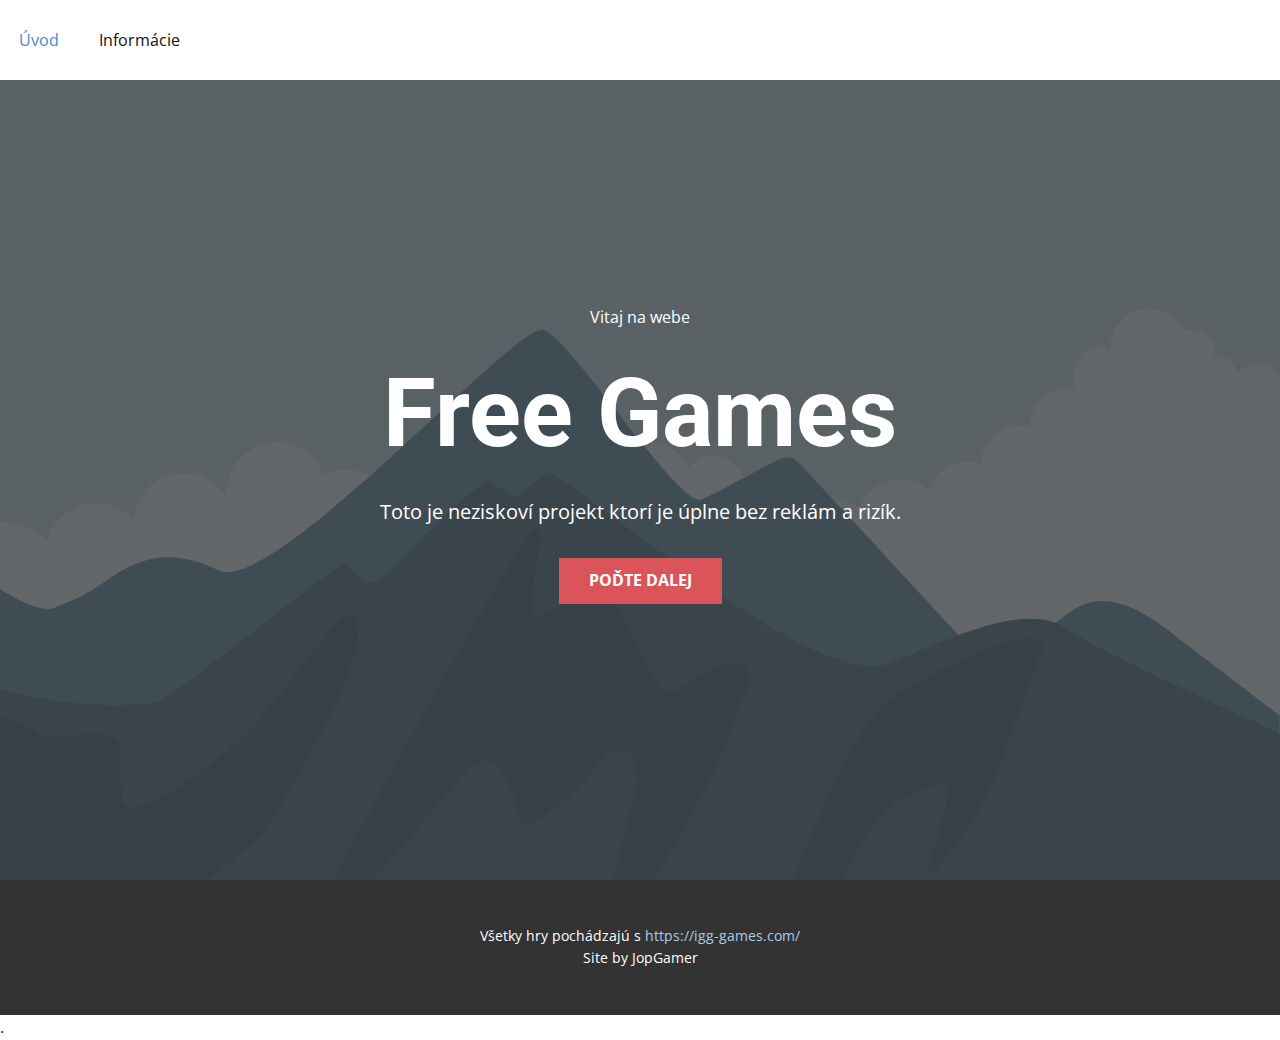
==== index.html @ d802b392 "2" ====
<!DOCTYPE html>
<html style="font-size: 16px;">
  <head>
  <!-- Global site tag (gtag.js) - Google Analytics -->
<script async src="https://www.googletagmanager.com/gtag/js?id=UA-173172376-1"></script>
<script>
  window.dataLayer = window.dataLayer || [];
  function gtag(){dataLayer.push(arguments);}
  gtag('js', new Date());

  gtag('config', 'UA-173172376-1');
</script>
<link rel="apple-touch-icon" sizes="57x57" href="/apple-icon-57x57.png">
<link rel="apple-touch-icon" sizes="60x60" href="/apple-icon-60x60.png">
<link rel="apple-touch-icon" sizes="72x72" href="/apple-icon-72x72.png">
<link rel="apple-touch-icon" sizes="76x76" href="/apple-icon-76x76.png">
<link rel="apple-touch-icon" sizes="114x114" href="/apple-icon-114x114.png">
<link rel="apple-touch-icon" sizes="120x120" href="/apple-icon-120x120.png">
<link rel="apple-touch-icon" sizes="144x144" href="/apple-icon-144x144.png">
<link rel="apple-touch-icon" sizes="152x152" href="/apple-icon-152x152.png">
<link rel="apple-touch-icon" sizes="180x180" href="/apple-icon-180x180.png">
<link rel="icon" type="image/png" sizes="192x192"  href="/android-icon-192x192.png">
<link rel="icon" type="image/png" sizes="32x32" href="/favicon-32x32.png">
<link rel="icon" type="image/png" sizes="96x96" href="/favicon-96x96.png">
<link rel="icon" type="image/png" sizes="16x16" href="/favicon-16x16.png">
<link rel="manifest" href="/manifest.json">
<meta name="msapplication-TileColor" content="#ffffff">
<meta name="msapplication-TileImage" content="/ms-icon-144x144.png">
<meta name="theme-color" content="#ffffff">
    <meta name="viewport" content="width=device-width, initial-scale=1.0">
    <meta charset="utf-8">
    <meta name="keywords" content="Free Games">
    <meta name="description" content="">
    <meta name="page_type" content="np-template-header-footer-from-plugin">  
    <meta name="viewport" content="width=device-width, initial-scale=1.0">
    <meta charset="utf-8">
    <meta name="keywords" content="Free Games">
    <meta name="description" content="">
    <meta name="page_type" content="np-template-header-footer-from-plugin">
    <title>Úvod</title>
    <link rel="stylesheet" href="nicepage.css" media="screen">
<link rel="stylesheet" href="Úvod.css" media="screen">
    <script class="u-script" type="text/javascript" src="jquery.js" defer=""></script>
    <script class="u-script" type="text/javascript" src="nicepage.js" defer=""></script>
    <meta name="generator" content="Nicepage 2.20.1, nicepage.com">
    
    
    <link id="u-theme-google-font" rel="stylesheet" href="https://fonts.googleapis.com/css?family=Roboto:100,100i,300,300i,400,400i,500,500i,700,700i,900,900i|Open+Sans:300,300i,400,400i,600,600i,700,700i,800,800i">
    <script type="application/ld+json">{
		"@context": "http://schema.org",
		"@type": "Organization",
		"name": "",
		"url": "index.html"
}</script>
    <meta property="og:title" content="Úvod">
    <meta property="og:type" content="website">
    <meta name="theme-color" content="#478ac9">
    <link rel="canonical" href="index.html">
    <meta property="og:url" content="index.html">
  </head>
  <body data-home-page="Úvod.html" data-home-page-title="Úvod" class="u-body"><header class="u-clearfix u-header u-header" id="sec-85f0"><div class="u-clearfix u-sheet u-valign-middle u-sheet-1">
        <nav class="u-menu u-menu-dropdown u-offcanvas u-menu-1">
          <div class="menu-collapse" style="font-size: 1rem; letter-spacing: 0;">
            <a class="u-button-style u-custom-left-right-menu-spacing u-custom-padding-bottom u-custom-top-bottom-menu-spacing u-nav-link u-text-active-palette-1-base u-text-hover-palette-2-base" href="#">
              <svg><use xmlns:xlink="http://www.w3.org/1999/xlink" xlink:href="#menu-hamburger"></use></svg>
              <svg version="1.1" xmlns="http://www.w3.org/2000/svg" xmlns:xlink="http://www.w3.org/1999/xlink"><defs><symbol id="menu-hamburger" viewBox="0 0 16 16" style="width: 16px; height: 16px;"><rect y="1" width="16" height="2"></rect><rect y="7" width="16" height="2"></rect><rect y="13" width="16" height="2"></rect>
</symbol>
</defs></svg>
            </a>
          </div>
          <div class="u-custom-menu u-nav-container">
            <ul class="u-nav u-unstyled u-nav-1"><li class="u-nav-item"><a class="u-button-style u-nav-link u-text-active-palette-1-base u-text-hover-palette-2-base" href="Úvod.html" style="padding: 10px 20px;">Úvod</a>
</li><li class="u-nav-item"><a class="u-button-style u-nav-link u-text-active-palette-1-base u-text-hover-palette-2-base" href="Informácie.html" style="padding: 10px 20px;">Informácie</a>
</li></ul>
          </div>
          <div class="u-custom-menu u-nav-container-collapse">
            <div class="u-black u-container-style u-inner-container-layout u-opacity u-opacity-95 u-sidenav">
              <div class="u-menu-close"></div>
              <ul class="u-align-center u-nav u-popupmenu-items u-unstyled u-nav-2"><li class="u-nav-item"><a class="u-button-style u-nav-link" href="Úvod.html" style="padding: 10px 20px;">Úvod</a>
</li><li class="u-nav-item"><a class="u-button-style u-nav-link" href="Informácie.html" style="padding: 10px 20px;">Informácie</a>
</li></ul>
            </div>
            <div class="u-black u-menu-overlay u-opacity u-opacity-70"></div>
          </div>
        </nav>
      </div></header>
    <section class="u-align-center u-clearfix u-image u-shading u-section-1" src="" data-image-width="256" data-image-height="256" id="sec-d68a">
      <div class="u-clearfix u-sheet u-sheet-1">
        <p class="u-text u-text-default u-text-1">Vitaj na webe</p>
        <h1 class="u-text u-text-default u-title u-text-2">Free Games</h1>
        <p class="u-large-text u-text u-text-default u-text-variant u-text-3">Toto je neziskoví projekt ktorí je úplne bez reklám a rizík.<br>
        </p>
        <a href="Informácie.html" class="u-btn u-button-style u-palette-2-base u-btn-1">Poďte dalej</a>
      </div>
    </section>
    
    
    <footer class="u-align-center u-clearfix u-footer u-grey-80 u-footer" id="sec-cfa4"><div class="u-clearfix u-sheet u-valign-middle u-sheet-1">
        <p class="u-small-text u-text u-text-variant u-text-1">Všetky hry pochádzajú s&nbsp;<a href="https://igg-games.com/">https://igg-games.com/</a>
          <br>Site by JopGamer<br>
        </p>
      </div></footer>
      </a>. 
    </section>
  </body>
</html>
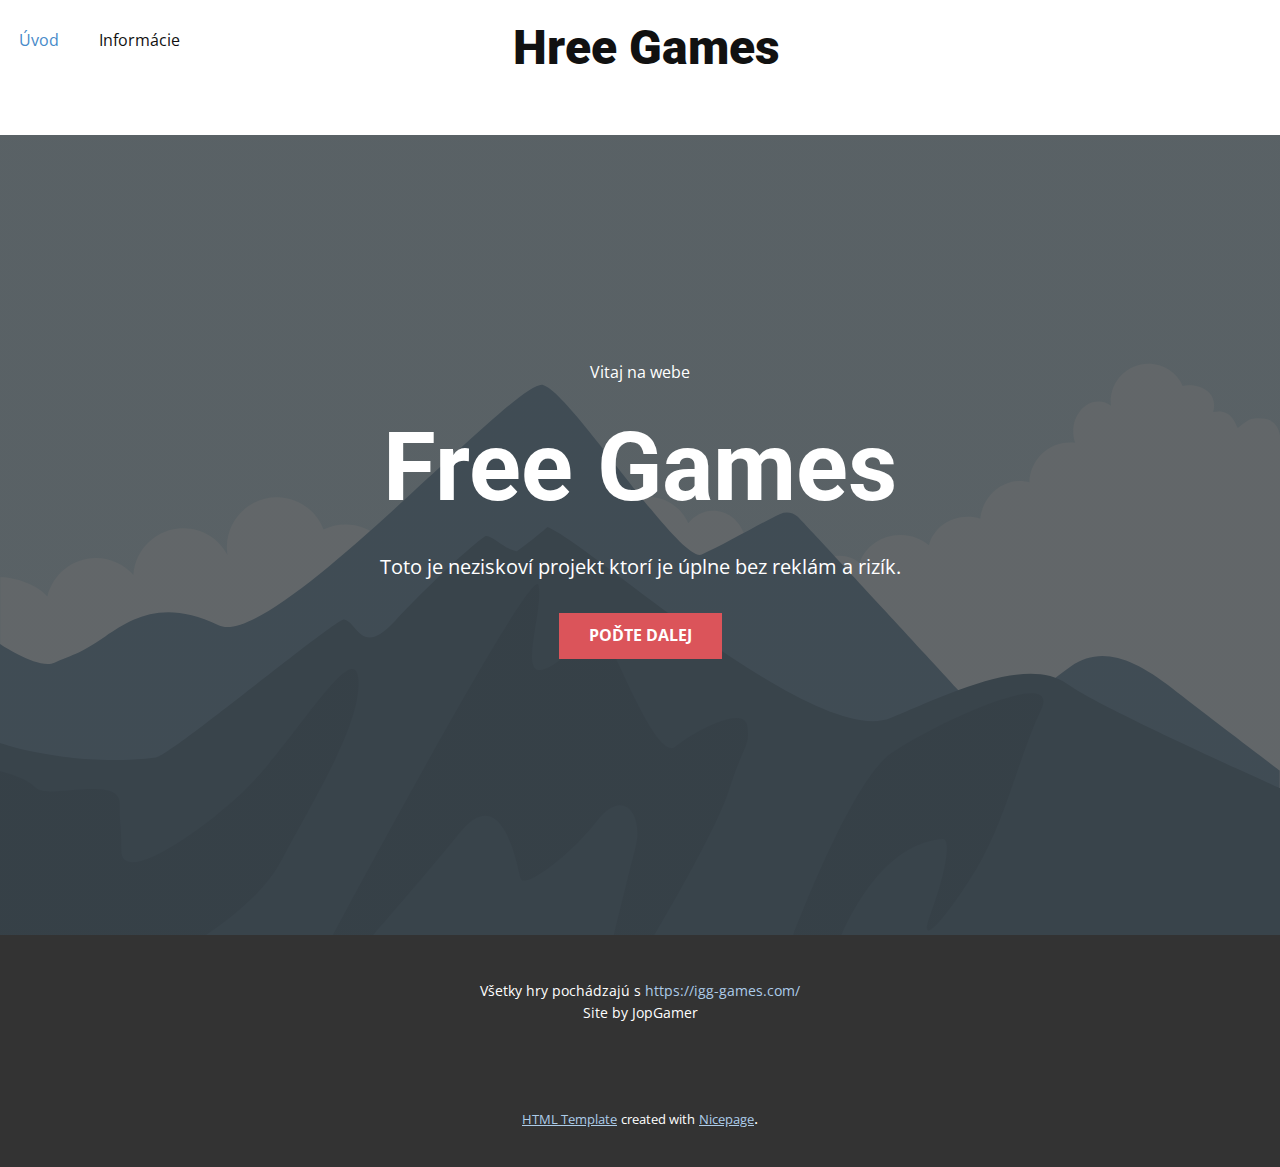
==== commit 570299a3: "Prerábka" ====
--- a/index.html
+++ b/index.html
@@ -1,41 +1,10 @@
 <!DOCTYPE html>
 <html style="font-size: 16px;">
   <head>
-  <!-- Global site tag (gtag.js) - Google Analytics -->
-<script async src="https://www.googletagmanager.com/gtag/js?id=UA-173172376-1"></script>
-<script>
-  window.dataLayer = window.dataLayer || [];
-  function gtag(){dataLayer.push(arguments);}
-  gtag('js', new Date());
-
-  gtag('config', 'UA-173172376-1');
-</script>
-<link rel="apple-touch-icon" sizes="57x57" href="/apple-icon-57x57.png">
-<link rel="apple-touch-icon" sizes="60x60" href="/apple-icon-60x60.png">
-<link rel="apple-touch-icon" sizes="72x72" href="/apple-icon-72x72.png">
-<link rel="apple-touch-icon" sizes="76x76" href="/apple-icon-76x76.png">
-<link rel="apple-touch-icon" sizes="114x114" href="/apple-icon-114x114.png">
-<link rel="apple-touch-icon" sizes="120x120" href="/apple-icon-120x120.png">
-<link rel="apple-touch-icon" sizes="144x144" href="/apple-icon-144x144.png">
-<link rel="apple-touch-icon" sizes="152x152" href="/apple-icon-152x152.png">
-<link rel="apple-touch-icon" sizes="180x180" href="/apple-icon-180x180.png">
-<link rel="icon" type="image/png" sizes="192x192"  href="/android-icon-192x192.png">
-<link rel="icon" type="image/png" sizes="32x32" href="/favicon-32x32.png">
-<link rel="icon" type="image/png" sizes="96x96" href="/favicon-96x96.png">
-<link rel="icon" type="image/png" sizes="16x16" href="/favicon-16x16.png">
-<link rel="manifest" href="/manifest.json">
-<meta name="msapplication-TileColor" content="#ffffff">
-<meta name="msapplication-TileImage" content="/ms-icon-144x144.png">
-<meta name="theme-color" content="#ffffff">
     <meta name="viewport" content="width=device-width, initial-scale=1.0">
     <meta charset="utf-8">
     <meta name="keywords" content="Free Games">
-    <meta name="description" content="">
-    <meta name="page_type" content="np-template-header-footer-from-plugin">  
-    <meta name="viewport" content="width=device-width, initial-scale=1.0">
-    <meta charset="utf-8">
-    <meta name="keywords" content="Free Games">
-    <meta name="description" content="">
+    <meta name="description" content="Hry zadarmo bez rizika">
     <meta name="page_type" content="np-template-header-footer-from-plugin">
     <title>Úvod</title>
     <link rel="stylesheet" href="nicepage.css" media="screen">
@@ -43,22 +12,24 @@
     <script class="u-script" type="text/javascript" src="jquery.js" defer=""></script>
     <script class="u-script" type="text/javascript" src="nicepage.js" defer=""></script>
     <meta name="generator" content="Nicepage 2.20.1, nicepage.com">
+    <link rel="icon" href="images/favicon.png">
     
     
     <link id="u-theme-google-font" rel="stylesheet" href="https://fonts.googleapis.com/css?family=Roboto:100,100i,300,300i,400,400i,500,500i,700,700i,900,900i|Open+Sans:300,300i,400,400i,600,600i,700,700i,800,800i">
     <script type="application/ld+json">{
 		"@context": "http://schema.org",
 		"@type": "Organization",
-		"name": "",
+		"name": "Site1",
 		"url": "index.html"
 }</script>
     <meta property="og:title" content="Úvod">
     <meta property="og:type" content="website">
+    <meta property="og:description" content="Hry zadarmo bez rizika">
     <meta name="theme-color" content="#478ac9">
     <link rel="canonical" href="index.html">
     <meta property="og:url" content="index.html">
   </head>
-  <body data-home-page="Úvod.html" data-home-page-title="Úvod" class="u-body"><header class="u-clearfix u-header u-header" id="sec-85f0"><div class="u-clearfix u-sheet u-valign-middle u-sheet-1">
+  <body data-home-page="Úvod.html" data-home-page-title="Úvod" class="u-body"><header class="u-clearfix u-header u-header" id="sec-85f0"><div class="u-clearfix u-sheet u-sheet-1">
         <nav class="u-menu u-menu-dropdown u-offcanvas u-menu-1">
           <div class="menu-collapse" style="font-size: 1rem; letter-spacing: 0;">
             <a class="u-button-style u-custom-left-right-menu-spacing u-custom-padding-bottom u-custom-top-bottom-menu-spacing u-nav-link u-text-active-palette-1-base u-text-hover-palette-2-base" href="#">
@@ -83,6 +54,8 @@
             <div class="u-black u-menu-overlay u-opacity u-opacity-70"></div>
           </div>
         </nav>
+        <h1 class="u-align-center u-text u-text-1">Hree Games<br>
+        </h1>
       </div></header>
     <section class="u-align-center u-clearfix u-image u-shading u-section-1" src="" data-image-width="256" data-image-height="256" id="sec-d68a">
       <div class="u-clearfix u-sheet u-sheet-1">
@@ -100,6 +73,15 @@
           <br>Site by JopGamer<br>
         </p>
       </div></footer>
+    <section class="u-backlink u-clearfix u-grey-80">
+      <a class="u-link" href="https://nicepage.com/html-templates" target="_blank">
+        <span>HTML Template</span>
+      </a>
+      <p class="u-text">
+        <span>created with</span>
+      </p>
+      <a class="u-link" href="https://nicepage.com/html" target="_blank">
+        <span>Nicepage</span>
       </a>. 
     </section>
   </body>
--- a/nicepage.css
+++ b/nicepage.css
@@ -28547,10 +28547,12 @@
 /*end-variables sitestylecss*/
  .u-header {background-image: none}
 .u-header .u-sheet-1 {min-height: 80px}
-.u-header .u-menu-1 {margin: 22px auto 22px -71px}
+.u-header .u-menu-1 {margin: 22px auto 0 -71px}
 .u-header .u-nav-1 {font-size: 1rem; letter-spacing: 0}
-.u-header .u-nav-2 {font-size: 1rem; letter-spacing: 0} 
-@media (max-width: 1199px){ .u-header .u-menu-1 {width: auto; margin-left: 0} }
+.u-header .u-nav-2 {font-size: 1rem; letter-spacing: 0}
+.u-header .u-text-1 {font-weight: 900; margin: -36px 14px 60px 26px} 
+@media (max-width: 1199px){ .u-header .u-menu-1 {margin-left: 0}
+.u-header .u-text-1 {margin-top: -36px; margin-left: 0; margin-right: 0} }
 
 
 
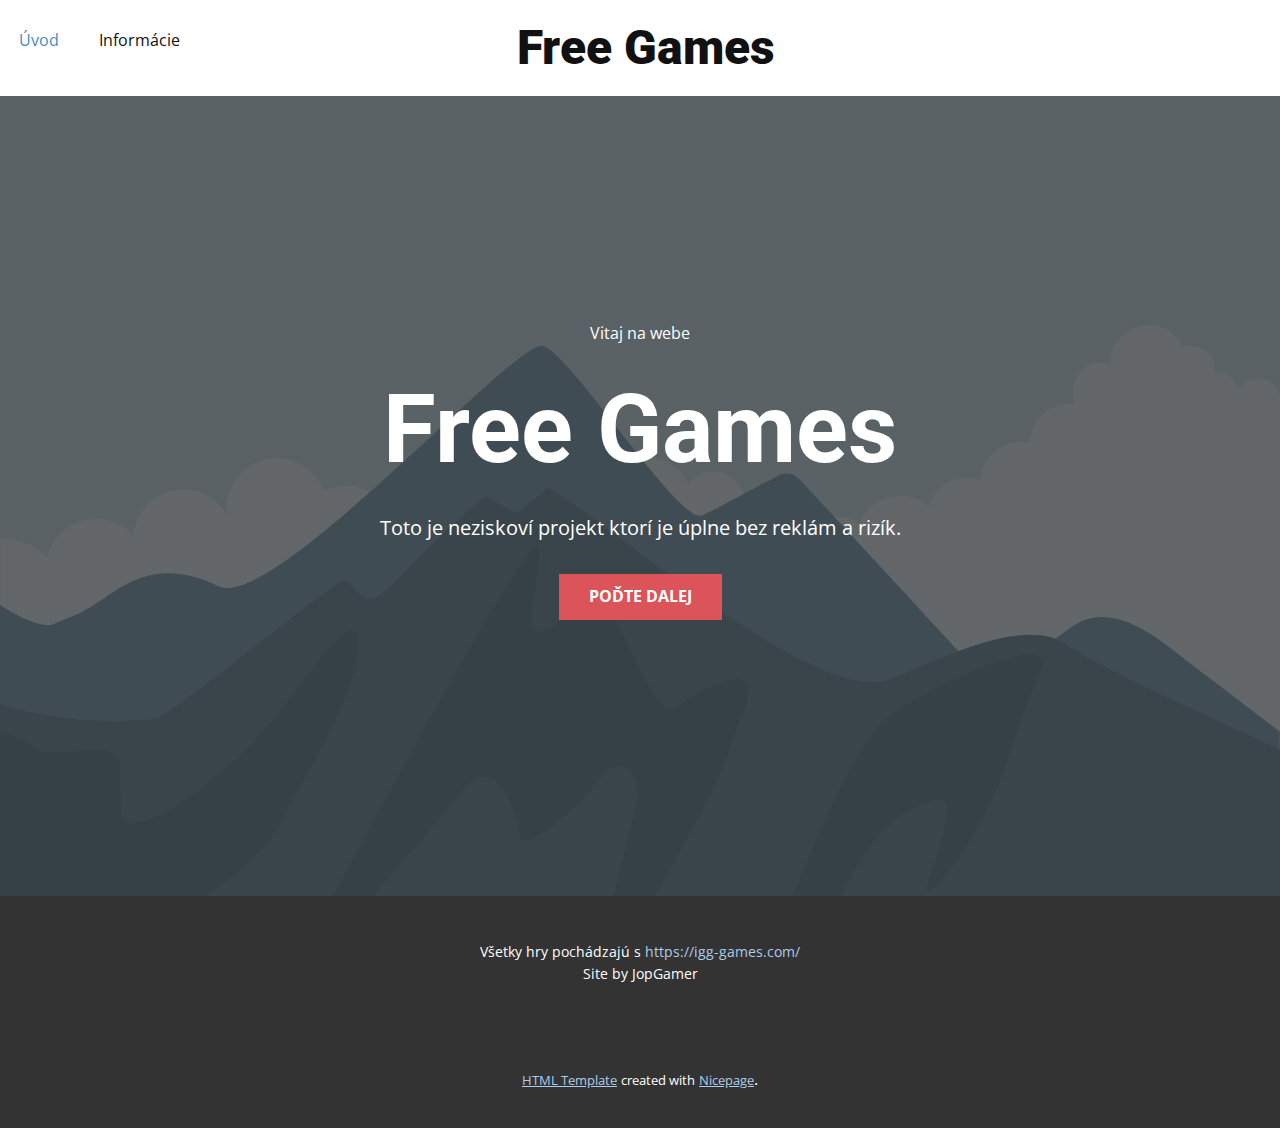
==== commit 26cefb7c: "1.5" ====
--- a/index.html
+++ b/index.html
@@ -54,7 +54,7 @@
             <div class="u-black u-menu-overlay u-opacity u-opacity-70"></div>
           </div>
         </nav>
-        <h1 class="u-align-center u-text u-text-1">Hree Games<br>
+        <h1 class="u-align-center u-text u-text-1">Free Games<br>
         </h1>
       </div></header>
     <section class="u-align-center u-clearfix u-image u-shading u-section-1" src="" data-image-width="256" data-image-height="256" id="sec-d68a">
--- a/nicepage.css
+++ b/nicepage.css
@@ -28546,12 +28546,13 @@
 
 /*end-variables sitestylecss*/
  .u-header {background-image: none}
-.u-header .u-sheet-1 {min-height: 80px}
+.u-header .u-sheet-1 {min-height: 96px}
 .u-header .u-menu-1 {margin: 22px auto 0 -71px}
 .u-header .u-nav-1 {font-size: 1rem; letter-spacing: 0}
 .u-header .u-nav-2 {font-size: 1rem; letter-spacing: 0}
-.u-header .u-text-1 {font-weight: 900; margin: -36px 14px 60px 26px} 
-@media (max-width: 1199px){ .u-header .u-menu-1 {margin-left: 0}
+.u-header .u-text-1 {font-weight: 900; margin: -36px 14px 21px 26px} 
+@media (max-width: 1199px){ .u-header .u-sheet-1 {min-height: 96px}
+.u-header .u-menu-1 {margin-left: 0}
 .u-header .u-text-1 {margin-top: -36px; margin-left: 0; margin-right: 0} }
 
 
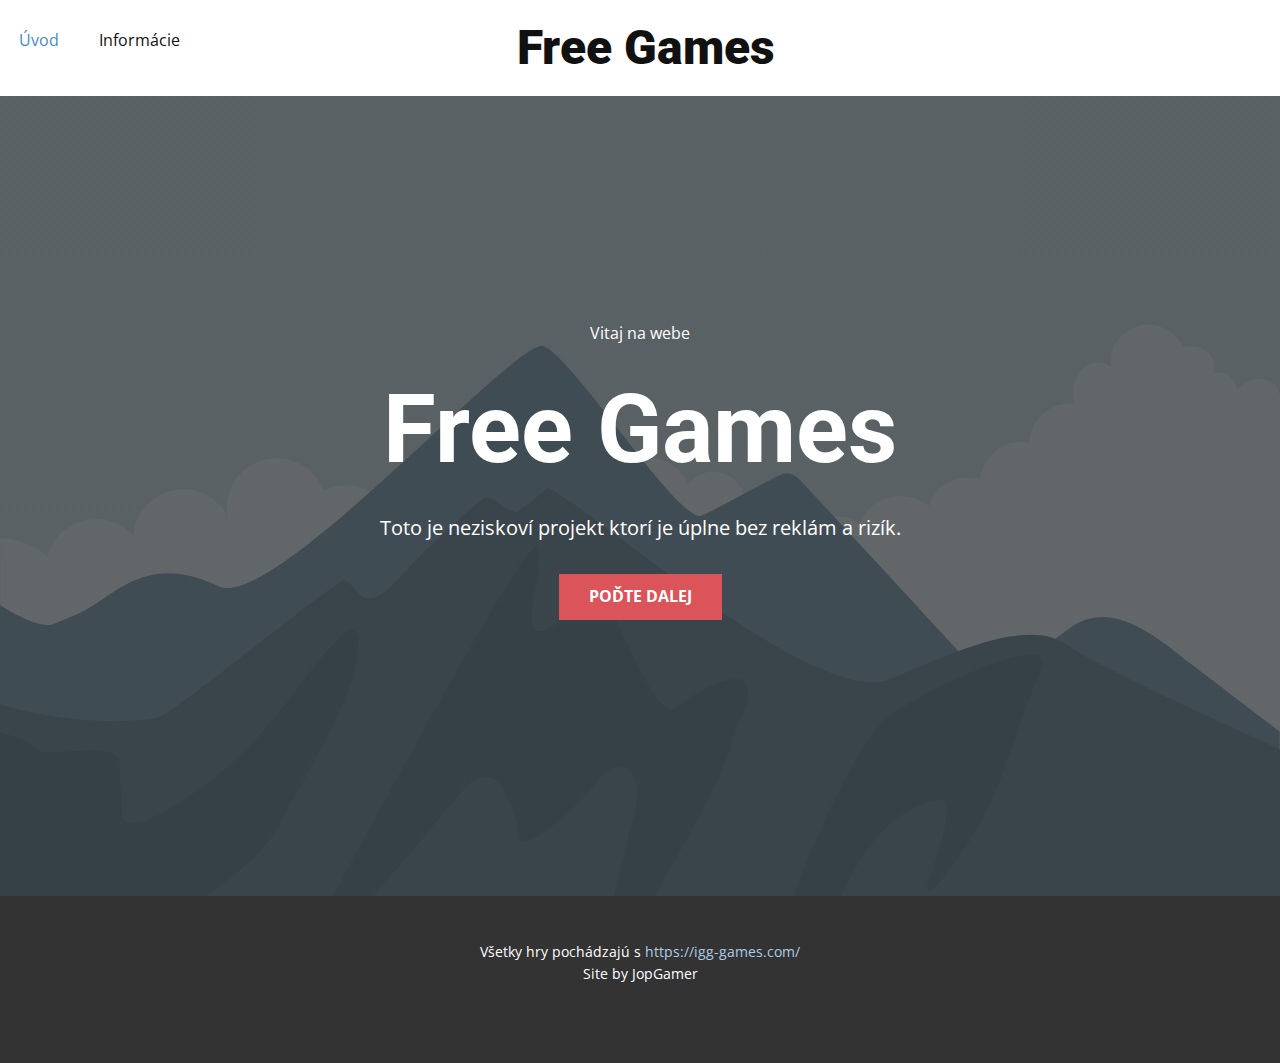
==== commit f6b70e4f: "Moje úpravi" ====
--- a/index.html
+++ b/index.html
@@ -1,6 +1,15 @@
 <!DOCTYPE html>
 <html style="font-size: 16px;">
   <head>
+<!-- Global site tag (gtag.js) - Google Analytics -->  
+<script async src="https://www.googletagmanager.com/gtag/js?id=UA-173172376-1"></script>
+<script>
+  window.dataLayer = window.dataLayer || [];
+  function gtag(){dataLayer.push(arguments);}
+  gtag('js', new Date());
+
+  gtag('config', 'UA-173172376-1');
+</script>  
     <meta name="viewport" content="width=device-width, initial-scale=1.0">
     <meta charset="utf-8">
     <meta name="keywords" content="Free Games">
@@ -74,15 +83,6 @@
         </p>
       </div></footer>
     <section class="u-backlink u-clearfix u-grey-80">
-      <a class="u-link" href="https://nicepage.com/html-templates" target="_blank">
-        <span>HTML Template</span>
-      </a>
-      <p class="u-text">
-        <span>created with</span>
-      </p>
-      <a class="u-link" href="https://nicepage.com/html" target="_blank">
-        <span>Nicepage</span>
-      </a>. 
     </section>
   </body>
 </html>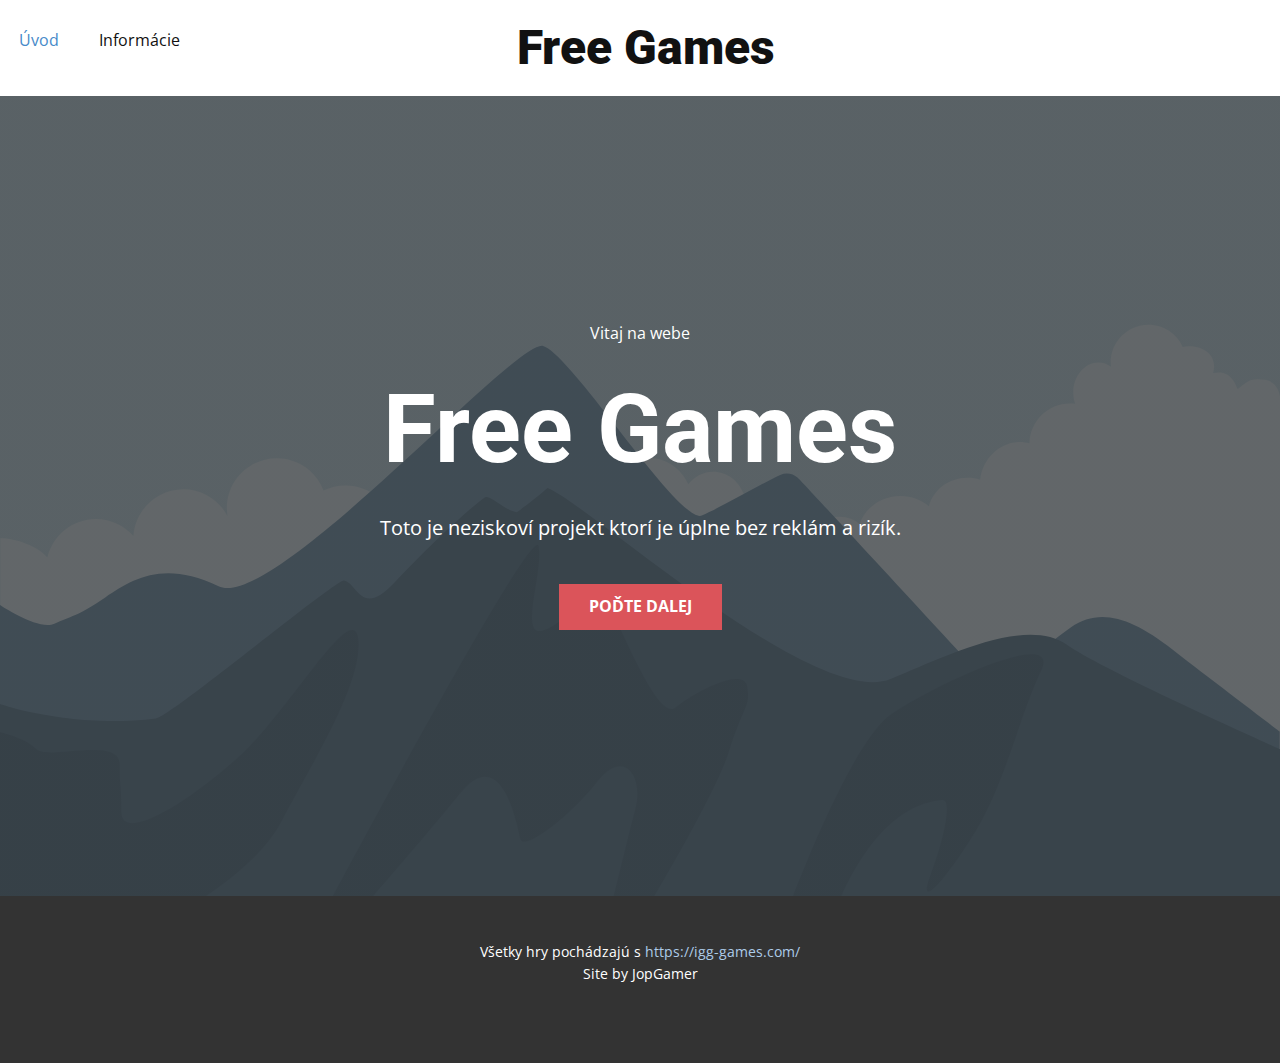
==== commit 0ff21fbe: "slodovanie" ====
--- a/index.html
+++ b/index.html
@@ -1,15 +1,15 @@
 <!DOCTYPE html>
 <html style="font-size: 16px;">
   <head>
-<!-- Global site tag (gtag.js) - Google Analytics -->  
-<script async src="https://www.googletagmanager.com/gtag/js?id=UA-173172376-1"></script>
+<!-- Global site tag (gtag.js) - Google Analytics -->
+<script async src="https://www.googletagmanager.com/gtag/js?id=UA-173172376-2"></script>
 <script>
   window.dataLayer = window.dataLayer || [];
   function gtag(){dataLayer.push(arguments);}
   gtag('js', new Date());
 
-  gtag('config', 'UA-173172376-1');
-</script>  
+  gtag('config', 'UA-173172376-2');
+</script>
     <meta name="viewport" content="width=device-width, initial-scale=1.0">
     <meta charset="utf-8">
     <meta name="keywords" content="Free Games">
--- a/nicepage.css
+++ b/nicepage.css
@@ -28551,8 +28551,7 @@
 .u-header .u-nav-1 {font-size: 1rem; letter-spacing: 0}
 .u-header .u-nav-2 {font-size: 1rem; letter-spacing: 0}
 .u-header .u-text-1 {font-weight: 900; margin: -36px 14px 21px 26px} 
-@media (max-width: 1199px){ .u-header .u-sheet-1 {min-height: 96px}
-.u-header .u-menu-1 {margin-left: 0}
+@media (max-width: 1199px){ .u-header .u-menu-1 {margin-left: 0}
 .u-header .u-text-1 {margin-top: -36px; margin-left: 0; margin-right: 0} }
 
 
--- a/Úvod.css
+++ b/Úvod.css
@@ -3,7 +3,7 @@
 .u-section-1 .u-text-1 {margin: 225px auto 0}
 .u-section-1 .u-text-2 {font-size: 6rem; font-weight: 700; margin: 30px auto 0}
 .u-section-1 .u-text-3 {margin: 30px auto 0}
-.u-section-1 .u-btn-1 {background-image: none; text-transform: uppercase; font-weight: 700; margin: 30px auto 60px} 
+.u-section-1 .u-btn-1 {background-image: none; text-transform: uppercase; font-weight: 700; margin: 40px auto 60px} 
 
 @media (max-width: 1199px){ .u-section-1 .u-sheet-1 {min-height: 660px} }
 
